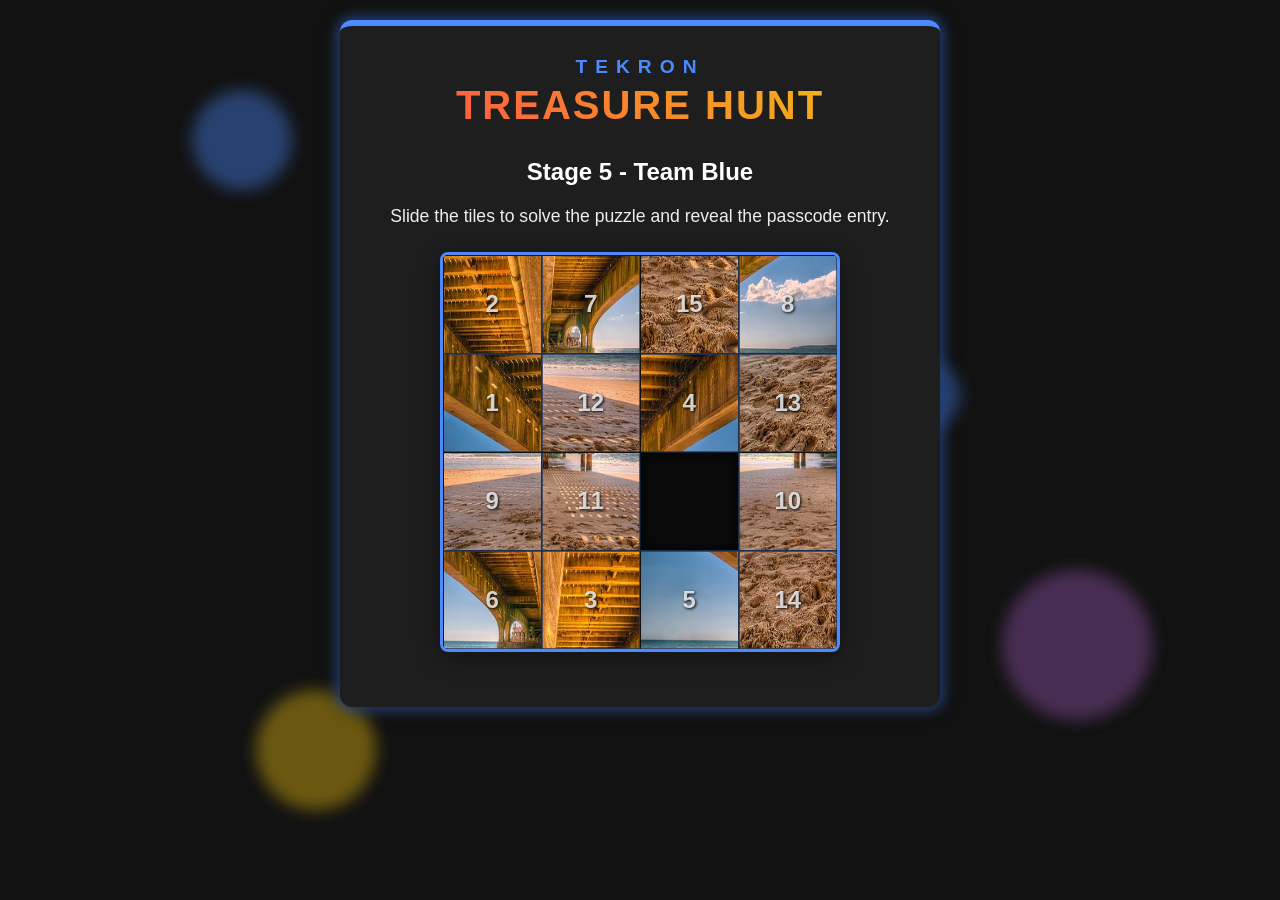
==== 05d36037.html @ 6a3398db "feat: mask stage URLs by generating unique hash filenames for each stage/color combination" ====
<!DOCTYPE html>
<html lang="en">
<head>
  <meta charset="UTF-8">
  <meta name="viewport" content="width=device-width, initial-scale=1.0">
  <title>Treasure Hunt - Stage</title>
  <link rel="stylesheet" href="css/style.css">
</head>
<body>
  <!-- Animated Background Elements -->
  <div class="background-animations">
    <div class="orb"></div>
    <div class="orb"></div>
    <div class="orb"></div>
    <div class="orb"></div>
    <div class="orb"></div>
  </div>

  <div class="container">
    <div class="tekron-brand">TEKRON</div>
    <h1 class="title-main">Treasure Hunt</h1>
    <h2 id="stage-title">Loading...</h2>
    
    <p id="instruction-text" style="text-align: center; margin-bottom: 25px; font-size: 1.1rem; color: #eee;">
      Slide the tiles to solve the puzzle and reveal the passcode entry.
    </p>

    <!-- Puzzle Area -->
    <div id="puzzle-container"></div>

    <!-- Passcode Area (Hidden initially) -->
    <div id="passcode-section" class="hidden">
      <h3>Enter Location Passcode</h3>
      <input type="text" id="passcode-input" placeholder="Enter Passcode..." autocomplete="off">
      <button id="submit-passcode">Unlock Next Clue</button>
      <p id="passcode-error" class="error-msg hidden">Incorrect passcode, try again!</p>
    </div>

    <!-- Clue Area (Hidden initially) -->
    <div id="clue-section" class="hidden">
      <h3>Next Module Unlocked!</h3>
      <p id="clue-text"></p>


    </div>
  </div>

  <script src="js/mappings.js"></script>
  <script src="js/config.js"></script>
  <script src="js/main.js"></script>
</body>
</html>
---- css/style.css ----
/* Dark Modern Theme - Visual Design */
:root {
  --bg-color: #121212;
  --text-color: #ffffff;
  --panel-bg: #1e1e1e;
  --border-radius: 12px;
  
  /* Team Colors */
  --team-red: #ff4b4b;
  --team-blue: #4b8bff;
  --team-green: #2ecc71;
  --team-yellow: #f1c40f;
  --team-purple: #9b59b6;
  --team-orange: #e67e22;
  --active-color: var(--team-red); /* Default, changed via JS */
}

* {
  box-sizing: border-box;
  margin: 0;
  padding: 0;
}

body {
  font-family: 'Segoe UI', Tahoma, Geneva, Verdana, sans-serif;
  background-color: var(--bg-color);
  color: var(--text-color);
  display: flex;
  flex-direction: column;
  align-items: center;
  min-height: 100vh;
  padding: 20px;
}

h1, h2, h3 {
  text-align: center;
  margin-bottom: 20px;
}

.title-main {
  font-size: 2.5rem;
  font-weight: 800;
  letter-spacing: 2px;
  text-transform: uppercase;
  background: linear-gradient(45deg, var(--team-red), var(--team-yellow));
  -webkit-background-clip: text;
  background-clip: text;
  -webkit-text-fill-color: transparent;
  margin-bottom: 30px;
  animation: glowText 2s infinite alternate;
}

.tekron-brand {
  text-align: center;
  font-size: 1.2rem;
  font-weight: 900;
  letter-spacing: 8px;
  color: var(--active-color);
  margin-bottom: 5px;
  text-transform: uppercase;
  animation: pulseBrand 1.5s infinite alternate;
}

.container {
  max-width: 600px;
  width: 100%;
  background-color: var(--panel-bg);
  padding: 30px;
  border-radius: var(--border-radius);
  box-shadow: 0 0 20px rgba(0,0,0,0.8), 0 0 15px var(--active-color);
  border-top: 6px solid var(--active-color);
  transition: border-color 0.4s ease, box-shadow 0.4s ease;
  animation: containerEnter 0.8s cubic-bezier(0.175, 0.885, 0.32, 1.275);
}

/* Puzzle Styles */
#puzzle-container {
  width: 100%;
  max-width: 400px;
  aspect-ratio: 1 / 1;
  margin: 0 auto 25px;
  position: relative;
  background-color: #0a0a0a;
  border: 3px solid var(--active-color);
  border-radius: 8px;
  overflow: hidden;
  box-shadow: 0 5px 25px rgba(0,0,0,0.4);
}

.puzzle-tile {
  position: absolute;
  width: 25%;
  height: 25%;
  background-size: 400% 400%;
  border: 1px solid #111;
  cursor: pointer;
  transition: transform 0.25s ease-in-out;
  display: flex;
  justify-content: center;
  align-items: center;
  font-size: 1.5rem;
  font-weight: bold;
  color: rgba(255,255,255,0.8);
  text-shadow: 1px 1px 3px #000;
}

.puzzle-tile:hover {
  filter: brightness(1.2);
}

.puzzle-tile.empty {
  background: none !important;
  cursor: default;
  border: none;
  box-shadow: inset 0 0 15px rgba(0,0,0,0.8);
}

.puzzle-tile.empty span {
  display: none !important;
}

/* Hidden Sections */
.hidden {
  display: none !important;
}

/* Passcode Section */
#passcode-section {
  text-align: center;
  margin-top: 20px;
  animation: fadeIn 0.6s ease-in-out;
}

input[type="text"] {
  width: 100%;
  padding: 16px;
  margin-bottom: 18px;
  border: 2px solid #333;
  border-radius: 8px;
  background-color: #252525;
  color: white;
  font-size: 1.3rem;
  text-align: center;
  transition: border-color 0.3s ease, box-shadow 0.3s ease;
}

input[type="text"]:focus {
  outline: none;
  border-color: var(--active-color);
  box-shadow: 0 0 10px rgba(255, 255, 255, 0.1);
}

button {
  background-color: var(--active-color);
  color: #fff;
  border: none;
  padding: 16px 30px;
  font-size: 1.25rem;
  border-radius: 8px;
  cursor: pointer;
  width: 100%;
  font-weight: bold;
  letter-spacing: 1px;
  transition: transform 0.1s, filter 0.2s, background-color 0.4s;
  box-shadow: 0 4px 15px rgba(0,0,0,0.3);
}

button:hover {
  filter: brightness(1.15);
}

button:active {
  transform: translateY(2px);
  box-shadow: 0 2px 5px rgba(0,0,0,0.3);
}

.error-msg {
  color: var(--team-red);
  margin-top: 15px;
  font-weight: bold;
  font-size: 1.1rem;
  animation: shake 0.4s ease-in-out;
}

/* Clue Section */
#clue-section {
  text-align: center;
  margin-top: 20px;
  padding: 25px;
  background-color: rgba(255, 255, 255, 0.03);
  border-radius: 12px;
  border-left: 5px solid var(--active-color);
  animation: slideUp 0.6s ease-out;
}

#clue-text {
  font-size: 1.4rem;
  line-height: 1.6;
  margin-top: 15px;
  font-weight: 500;
  color: #fff;
  text-shadow: 0 2px 4px rgba(0,0,0,0.5);
}

/* Animations */
@keyframes fadeIn {
  from { opacity: 0; }
  to { opacity: 1; }
}

@keyframes slideUp {
  from { opacity: 0; transform: translateY(30px); }
  to { opacity: 1; transform: translateY(0); }
}

@keyframes shake {
  0% { transform: translateX(0); }
  25% { transform: translateX(-8px); }
  50% { transform: translateX(8px); }
  75% { transform: translateX(-8px); }
  100% { transform: translateX(0); }
}

@keyframes glowText {
  from { text-shadow: 0 0 10px var(--team-red), 0 0 20px var(--team-red); }
  to { text-shadow: 0 0 20px var(--team-yellow), 0 0 30px var(--team-yellow); }
}

@keyframes pulseBrand {
  from { opacity: 0.6; text-shadow: 0 0 5px var(--active-color); }
  to { opacity: 1; text-shadow: 0 0 20px var(--active-color), 0 0 30px var(--active-color); box-shadow: 0 0 0 transparent; }
}

@keyframes containerEnter {
  0% { opacity: 0; transform: scale(0.9) translateY(20px); box-shadow: 0 0 0 transparent; }
  100% { opacity: 1; transform: scale(1) translateY(0); box-shadow: 0 0 20px rgba(0,0,0,0.8), 0 0 15px var(--active-color); }
}

/* Background Animations */
.background-animations {
  position: fixed;
  top: 0;
  left: 0;
  width: 100vw;
  height: 100vh;
  z-index: -1;
  overflow: hidden;
  pointer-events: none;
}

.orb {
  position: absolute;
  border-radius: 50%;
  filter: blur(8px);
  opacity: 0.4;
  animation: floatOrb 15s infinite ease-in-out;
}

.orb:nth-child(1) {
  width: 100px;
  height: 100px;
  background: var(--active-color);
  top: 10%;
  left: 15%;
  animation-duration: 20s;
  animation-delay: 0s;
}

.orb:nth-child(2) {
  width: 150px;
  height: 150px;
  background: var(--team-purple);
  bottom: 20%;
  right: 10%;
  animation-duration: 25s;
  animation-delay: -5s;
}

.orb:nth-child(3) {
  width: 70px;
  height: 70px;
  background: var(--team-blue);
  top: 40%;
  right: 25%;
  animation-duration: 18s;
  animation-delay: -2s;
}

.orb:nth-child(4) {
  width: 120px;
  height: 120px;
  background: var(--team-yellow);
  bottom: 10%;
  left: 20%;
  animation-duration: 22s;
  animation-delay: -7s;
}

.orb:nth-child(5) {
  width: 50px;
  height: 50px;
  background: var(--team-green);
  top: 60%;
  left: 40%;
  animation-duration: 12s;
  animation-delay: -1s;
}

@keyframes floatOrb {
  0% { transform: translate(0, 0) rotate(0deg) scale(1); }
  33% { transform: translate(30px, -50px) rotate(120deg) scale(1.1); }
  66% { transform: translate(-20px, 20px) rotate(240deg) scale(0.9); }
  100% { transform: translate(0, 0) rotate(360deg) scale(1); }
}

/* Team Selection (Index Page) */
.team-grid {
  display: grid;
  grid-template-columns: repeat(2, 1fr);
  gap: 15px;
  margin-bottom: 25px;
}

.team-btn {
  padding: 25px 15px;
  font-size: 1.3rem;
  border: 2px solid transparent;
}

.team-btn.red { background-color: var(--team-red); border-color: rgba(255,75,75,0.5); }
.team-btn.blue { background-color: var(--team-blue); border-color: rgba(75,139,255,0.5); }
.team-btn.green { background-color: var(--team-green); border-color: rgba(46,204,113,0.5); }
.team-btn.yellow { background-color: var(--team-yellow); color: #111; border-color: rgba(241,196,15,0.5); }
.team-btn.purple { background-color: var(--team-purple); border-color: rgba(155,89,182,0.5); }
.team-btn.orange { background-color: var(--team-orange); border-color: rgba(230,126,34,0.5); }

.instruction-box {
  background: rgba(255,255,255,0.05);
  padding: 20px;
  border-radius: 8px;
  margin-bottom: 25px;
  border-left: 4px solid var(--text-color);
}

.instruction-box p {
  line-height: 1.5;
  color: #ddd;
}

@media (max-width: 480px) {
  .team-grid {
    grid-template-columns: 1fr;
  }
}
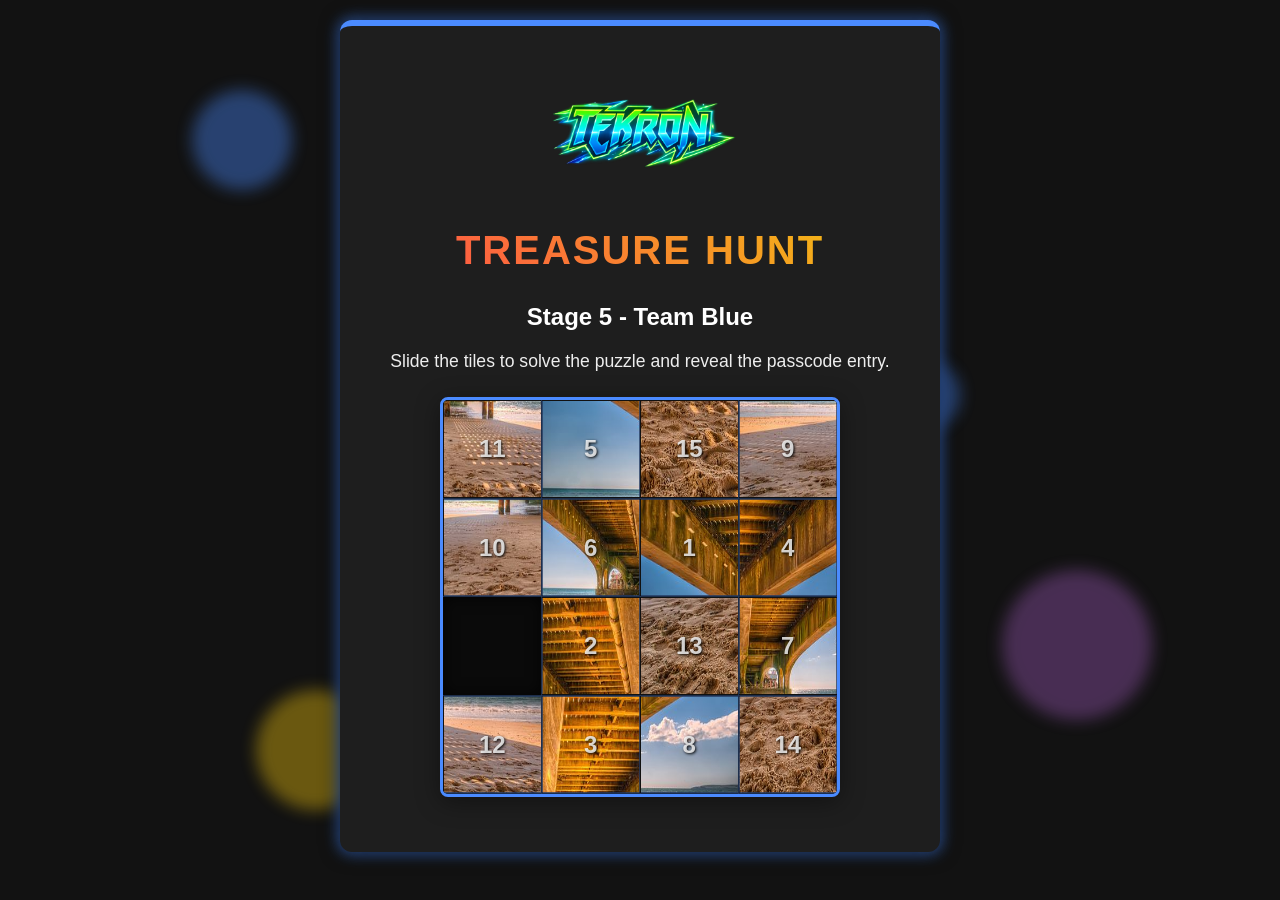
==== commit 2ba6c8c3: "Replace TEKRON text with logo and update glowing effect to green" ====
--- a/05d36037.html
+++ b/05d36037.html
@@ -17,7 +17,7 @@
   </div>
 
   <div class="container">
-    <div class="tekron-brand">TEKRON</div>
+    <img src="images/logo.png" class="tekron-brand-logo" alt="TEKRON">
     <h1 class="title-main">Treasure Hunt</h1>
     <h2 id="stage-title">Loading...</h2>
     
--- a/css/style.css
+++ b/css/style.css
@@ -61,6 +61,14 @@
   animation: pulseBrand 1.5s infinite alternate;
 }
 
+.tekron-brand-logo {
+  display: block;
+  margin: 0 auto 5px;
+  max-width: 250px;
+  height: auto;
+  animation: pulseBrandLogo 1.5s infinite alternate;
+}
+
 .container {
   max-width: 600px;
   width: 100%;
@@ -231,6 +239,11 @@
   to { opacity: 1; text-shadow: 0 0 20px var(--active-color), 0 0 30px var(--active-color); box-shadow: 0 0 0 transparent; }
 }
 
+@keyframes pulseBrandLogo {
+  from { opacity: 0.8; filter: drop-shadow(0 0 5px var(--team-green)); }
+  to { opacity: 1; filter: drop-shadow(0 0 20px var(--team-green)) drop-shadow(0 0 30px var(--team-green)); }
+}
+
 @keyframes containerEnter {
   0% { opacity: 0; transform: scale(0.9) translateY(20px); box-shadow: 0 0 0 transparent; }
   100% { opacity: 1; transform: scale(1) translateY(0); box-shadow: 0 0 20px rgba(0,0,0,0.8), 0 0 15px var(--active-color); }
